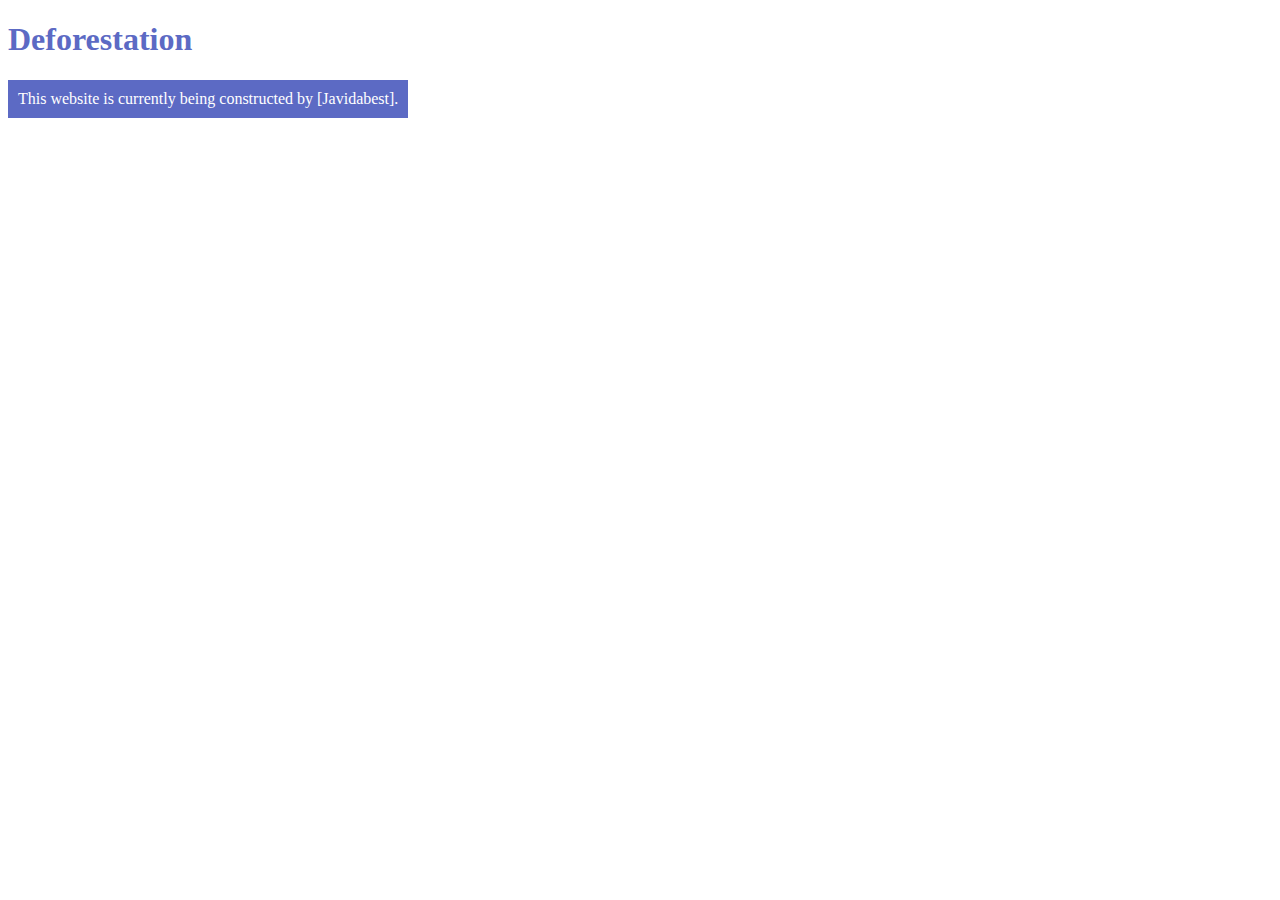
==== index.html @ 6167ef75 "changed file names" ====
<!DOCTYPE html>
<html>
  <head>
    <title>Starter Site</title>
    <link rel="stylesheet" href="styles.css" />
  </head>
  <body>
      <h1>Deforestation</h1>
      <p>This website is currently being constructed by [Javidabest].</p>
  </body>
</html>
---- styles.css ----
h1{
	color: #5C6AC4;
}

p {
  padding: 10px;
	color: white;
	background-color: #5C6AC4;
	width: fit-content;
}
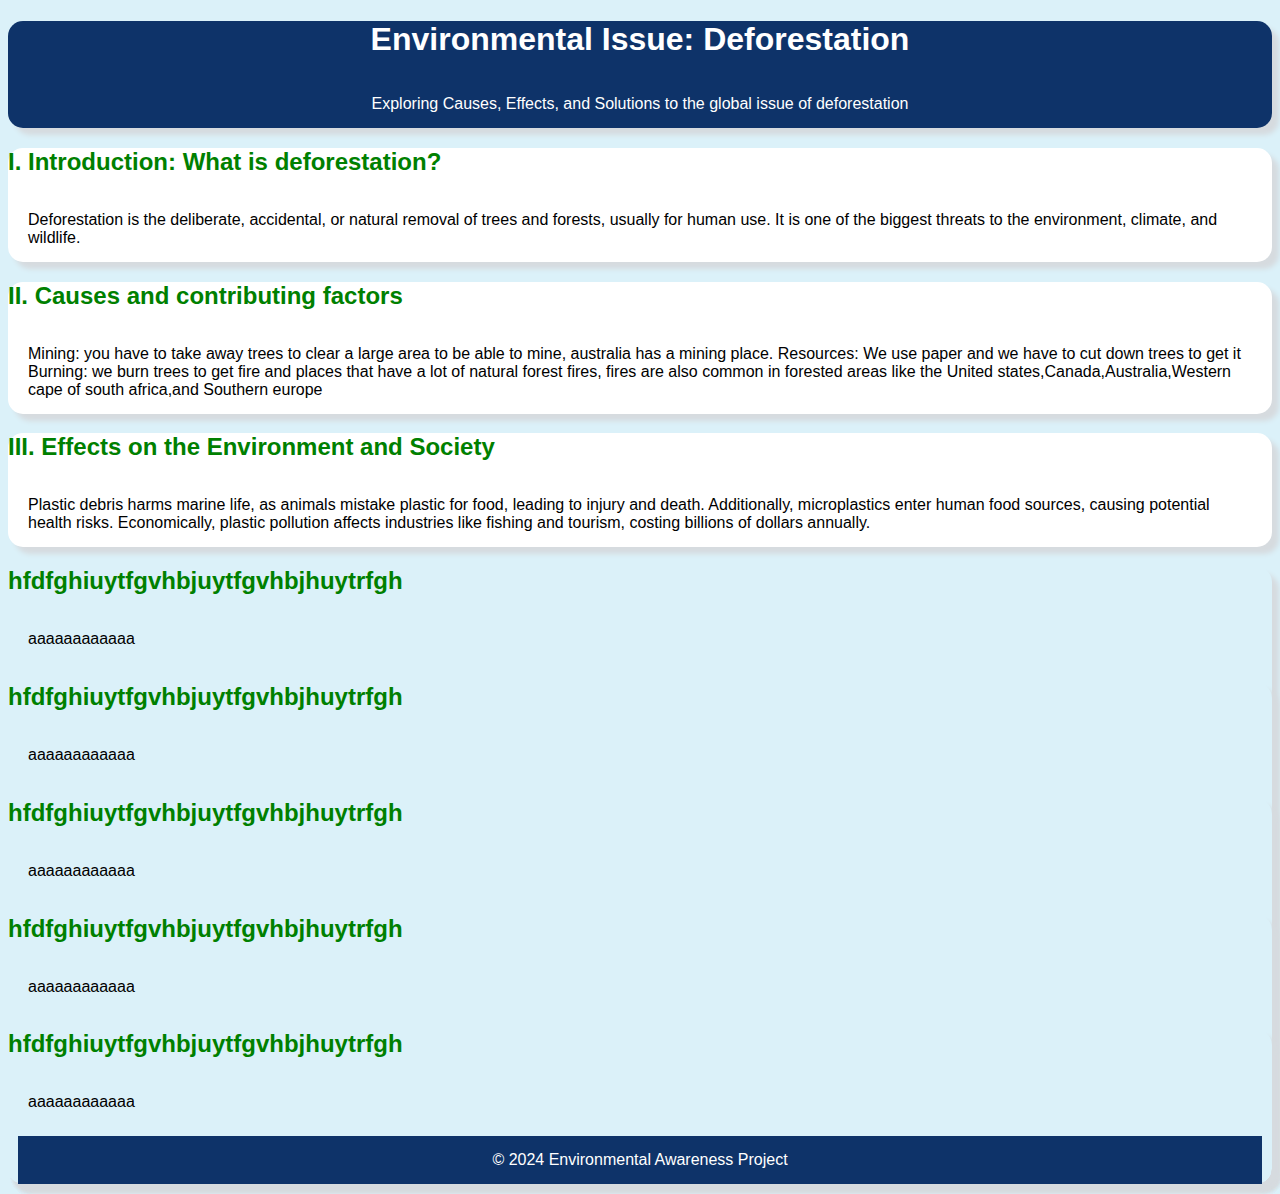
==== commit afc17d46: "added template and added some info" ====
--- a/index.html
+++ b/index.html
@@ -1,11 +1,56 @@
-<!DOCTYPE html>
-<html>
-  <head>
-    <title>Starter Site</title>
-    <link rel="stylesheet" href="styles.css" />
-  </head>
-  <body>
-      <h1>Deforestation</h1>
-      <p>This website is currently being constructed by [Javidabest].</p>
-  </body>
+<!DOCTYPE html>
+<html lang="en">
+<head>
+    <title>Environmental Issue: Deforestation</title>
+    <link rel="stylesheet" href="styles.css" />
+</head>
+<body>
+
+    <div id="title">
+        <h1>Environmental Issue: Deforestation</h1>
+        <p>Exploring Causes, Effects, and Solutions to the global issue of deforestation</p>
+    </div>
+
+    <div id="section-1" class="sub-section">
+        <h2>I. Introduction: What is deforestation?</h2>
+        <p>Deforestation is the deliberate, accidental, or natural removal of trees and forests, usually for human use. It is one of the biggest threats to the environment, climate, and wildlife.
+   </div>
+
+    <div id="section-2" class="sub-section">
+        <h2>II. Causes and contributing factors</h2>
+        <p>Mining: you have to take away trees to clear a large area to be able to  mine, australia has a mining place.
+Resources: We use paper and we have to cut down trees to get it
+Burning: we burn trees to get fire and places that have a lot of natural forest fires, fires are also common in forested areas like the 
+United states,Canada,Australia,Western cape of south africa,and Southern europe </p>
+    </div>
+
+    <div id="section-3" class="sub-section">
+        <h2>III. Effects on the Environment and Society</h2>
+        <p>Plastic debris harms marine life, as animals mistake plastic for food, leading to injury and death. Additionally, microplastics enter human food sources, causing potential health risks. Economically, plastic pollution affects industries like fishing and tourism, costing billions of dollars annually.</p>
+    </div>
+<div id="section-4" class="sub-section">
+  <h2>hfdfghiuytfgvhbjuytfgvhbjhuytrfgh</h2>
+  <p>aaaaaaaaaaaa</p>
+  
+  <div id="section-5" class="sub-section">
+  <h2>hfdfghiuytfgvhbjuytfgvhbjhuytrfgh</h2>
+  <p>aaaaaaaaaaaa</p>
+  
+  <div id="section-6" class="sub-section">
+  <h2>hfdfghiuytfgvhbjuytfgvhbjhuytrfgh</h2>
+  <p>aaaaaaaaaaaa</p>
+  
+  <div id="section-7" class="sub-section">
+  <h2>hfdfghiuytfgvhbjuytfgvhbjhuytrfgh</h2>
+  <p>aaaaaaaaaaaa</p>
+  
+  <div id="section-8" class="sub-section">
+  <h2>hfdfghiuytfgvhbjuytfgvhbjhuytrfgh</h2>
+  <p>aaaaaaaaaaaa</p>
+  
+    <footer>
+        <p>&copy; 2024 Environmental Awareness Project</p>
+    </footer>
+
+</body>
 </html>--- a/styles.css
+++ b/styles.css
@@ -1,10 +1,32 @@
-h1{
-	color: #5C6AC4;
-}
-
-p {
-  padding: 10px;
-	color: white;
-	background-color: #5C6AC4;
-	width: fit-content;
-}+body{background-color: #dbf1f9;
+
+}
+h1{
+  color:white;
+  text-align: center;
+}
+h2 {color:green;}
+border-style{background-color: grey;}
+div#title{background-color:#0e3369;}
+div#title{color:White;
+  text-align: center;
+}
+div#section-1{background-color:white;}
+div#section-2{background-color:white;}
+div#section-3{background-color:white;}
+p{margin: 5px;
+  padding: 15px;
+}
+div {
+ box-shadow: 3px 3px;  box-shadow: 7px 7px 5px #d6dbdf;
+ border-radius: 15px;
+  font-family: Arial;}
+  div#section-1:hover{background-color:#ccd1d1;h2{text-decoration:underline;} cursor: pointer;}
+   div#section-2:hover{background-color:#ccd1d1;h2{text-decoration:underline;}cursor: pointer;}
+    div#section-3:hover{background-color:#ccd1d1;h2{text-decoration:underline;}cursor: pointer;}
+    
+footer{color:#FFFFFF;
+text-align:center;
+background-color:#0e3369;
+font-family:Arial;
+margin:10px;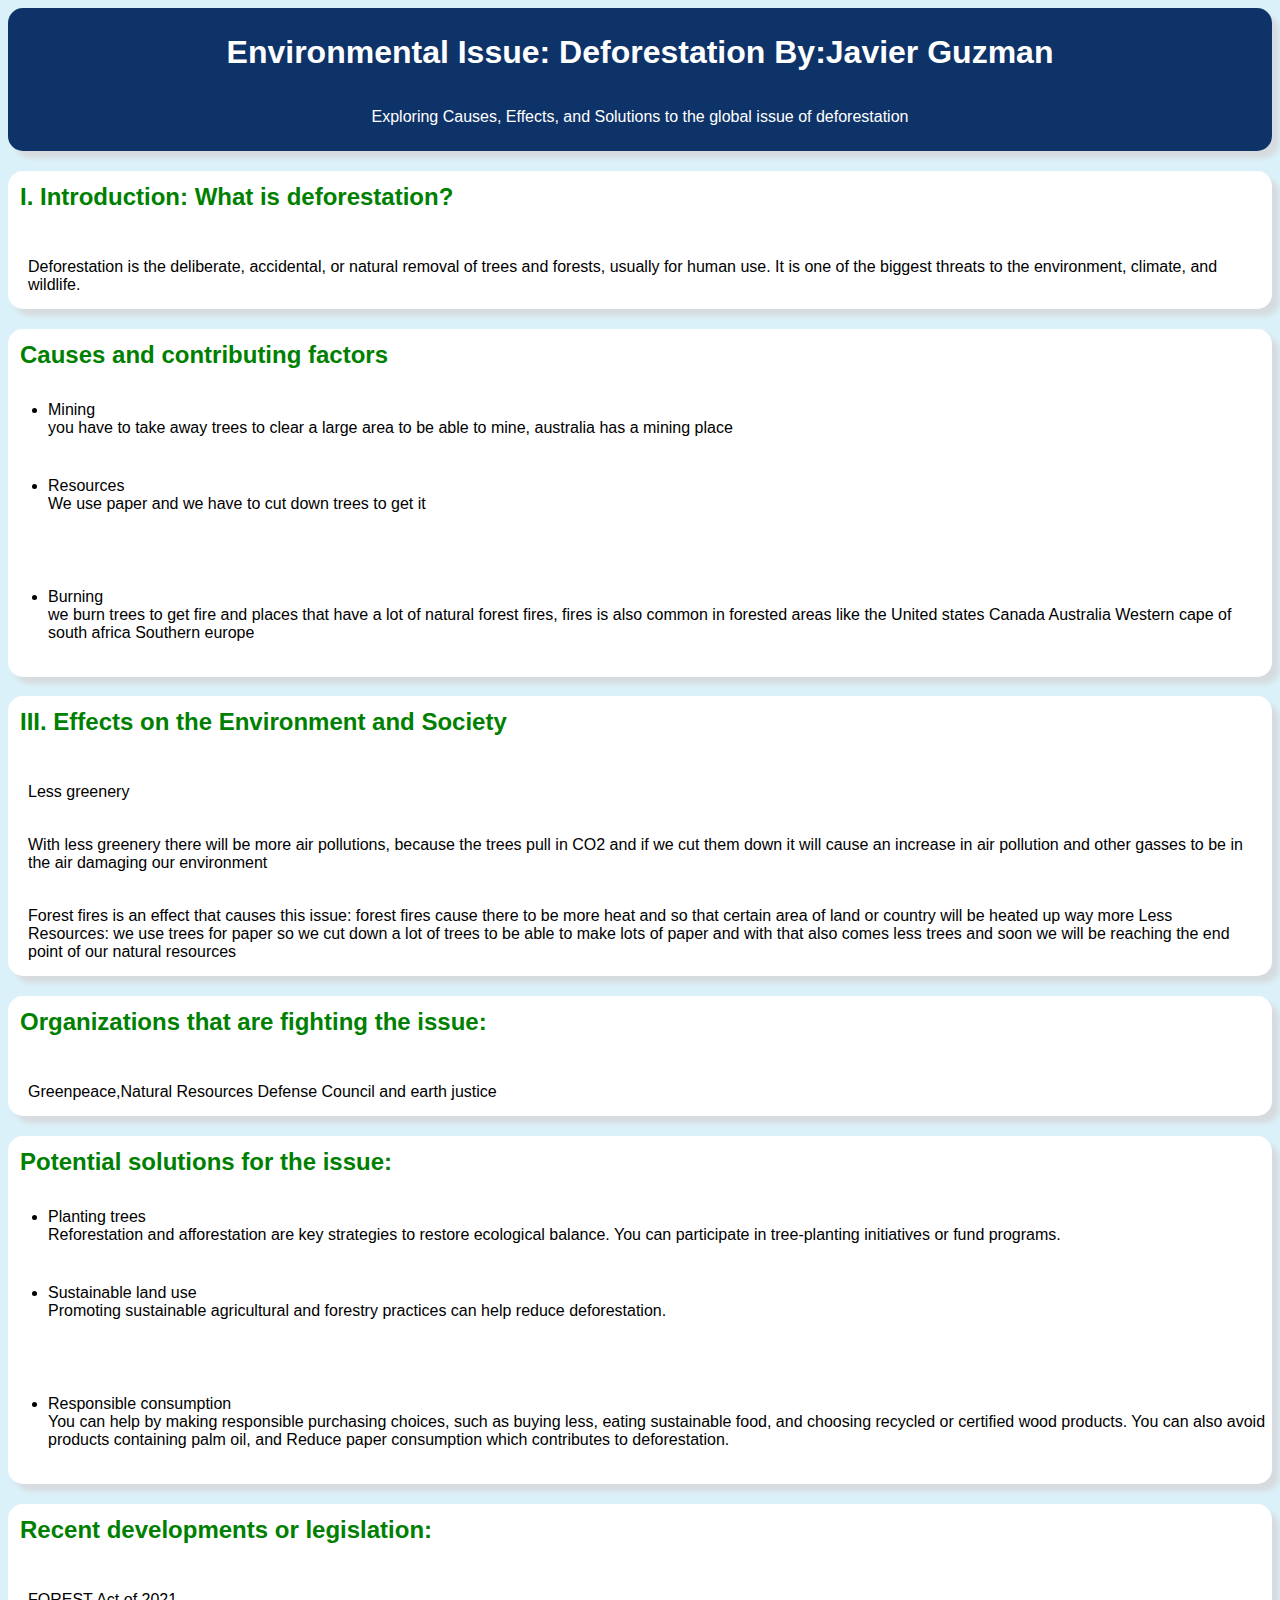
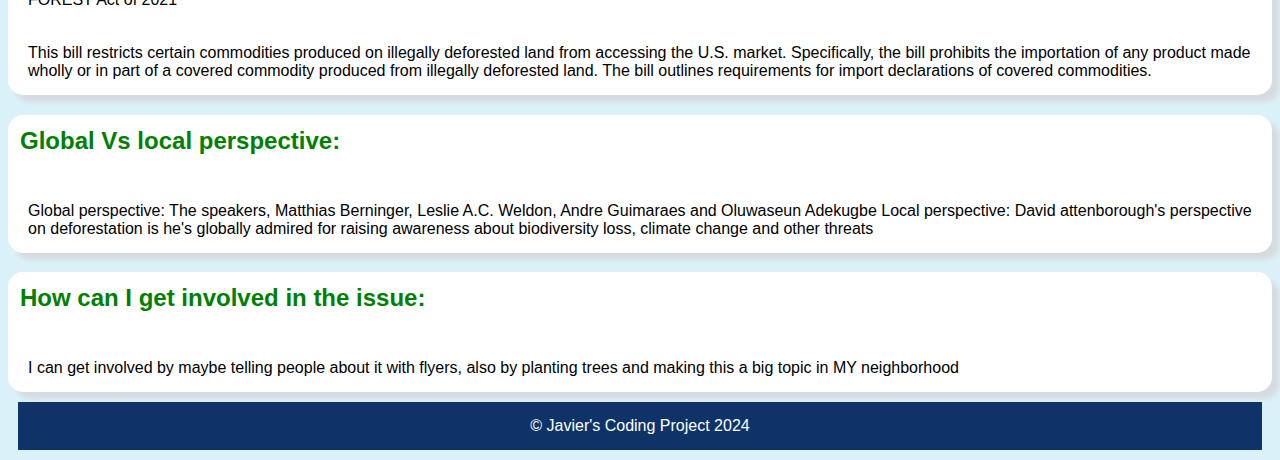
==== commit f6226b51: "version 2.0 of my work" ====
--- a/index.html
+++ b/index.html
@@ -7,7 +7,7 @@
 <body>
 
     <div id="title">
-        <h1>Environmental Issue: Deforestation</h1>
+        <h1>Environmental Issue: Deforestation By:Javier Guzman</h1>
         <p>Exploring Causes, Effects, and Solutions to the global issue of deforestation</p>
     </div>
 
@@ -17,39 +17,86 @@
    </div>
 
     <div id="section-2" class="sub-section">
-        <h2>II. Causes and contributing factors</h2>
-        <p>Mining: you have to take away trees to clear a large area to be able to  mine, australia has a mining place.
-Resources: We use paper and we have to cut down trees to get it
-Burning: we burn trees to get fire and places that have a lot of natural forest fires, fires are also common in forested areas like the 
-United states,Canada,Australia,Western cape of south africa,and Southern europe </p>
+ <h2>Causes and contributing factors</h2>
+  <ul>
+ <li>Mining</li>
+you have to take away trees to clear a large area to be able to  mine, australia has a mining place 
+<p>
+<li>Resources</li>
+We use paper and we have to cut down trees to get it
+</p>
+<p>
+<li>Burning</li>
+we burn trees to get fire and places that have a lot of natural forest fires, fires is also common in forested areas like the 
+United states
+Canada
+Australia 
+Western cape of south africa 
+Southern europe 
+</p>  
+  </ul>
+ 
     </div>
 
     <div id="section-3" class="sub-section">
         <h2>III. Effects on the Environment and Society</h2>
-        <p>Plastic debris harms marine life, as animals mistake plastic for food, leading to injury and death. Additionally, microplastics enter human food sources, causing potential health risks. Economically, plastic pollution affects industries like fishing and tourism, costing billions of dollars annually.</p>
-    </div>
+        <p>Less greenery </p> 
+  <p>
+With less greenery there will be more air pollutions, because the trees pull in CO2 and if we cut them down it will cause an increase in air pollution and other gasses to be in the air damaging our environment
+ <p>
+Forest fires is an effect that causes this issue: forest fires cause there to be more heat and so that certain area of land or country will be heated up way more
+Less Resources: we use trees for paper so we cut down a lot of trees to be able to make lots of paper and with that also comes less trees and soon we will be reaching the end point of our natural resources
+</p>
+  </div>
 <div id="section-4" class="sub-section">
-  <h2>hfdfghiuytfgvhbjuytfgvhbjhuytrfgh</h2>
-  <p>aaaaaaaaaaaa</p>
+  <h2>Organizations that are fighting the issue:</h2>
+  <p> Greenpeace,Natural Resources Defense Council and earth justice</p>
+  </div>
+  
   
   <div id="section-5" class="sub-section">
-  <h2>hfdfghiuytfgvhbjuytfgvhbjhuytrfgh</h2>
-  <p>aaaaaaaaaaaa</p>
+  <h2>Potential solutions for the issue:</h2>
+  <ul>
+ <li>Planting trees</li>
+Reforestation and afforestation are key strategies to restore ecological balance. You can participate in tree-planting initiatives or fund programs. 
+<p>
+<li>Sustainable land use</li>
+ Promoting sustainable agricultural and forestry practices can help reduce deforestation.
+</p>
+<p>
+<li>Responsible consumption</li>
+ You can help by making responsible purchasing choices, such as buying less, eating sustainable food, and choosing recycled or certified wood products. You can also avoid products containing palm oil, and Reduce paper consumption which contributes to deforestation.
+</p>  
+  </ul>
+ 
+</div>
   
-  <div id="section-6" class="sub-section">
-  <h2>hfdfghiuytfgvhbjuytfgvhbjhuytrfgh</h2>
-  <p>aaaaaaaaaaaa</p>
+   <div id="section-6" class="sub-section">
+  <h2>Recent developments or legislation:</h2>
+  <p>FOREST Act of 2021 </p>
+  <p>
+This bill restricts certain commodities produced on illegally deforested land from accessing the U.S. market.
+Specifically, the bill prohibits the importation of any product made wholly or in part of a covered commodity produced from illegally deforested land. The bill outlines requirements for import declarations of covered commodities.
+</p>
+</div>
   
   <div id="section-7" class="sub-section">
-  <h2>hfdfghiuytfgvhbjuytfgvhbjhuytrfgh</h2>
-  <p>aaaaaaaaaaaa</p>
+  <h2>Global Vs local perspective:</h2>
+  <p>Global perspective:
+The speakers, Matthias Berninger, Leslie A.C. Weldon, Andre Guimaraes and Oluwaseun Adekugbe
+Local perspective:
+David attenborough's perspective on deforestation is  he's globally admired for raising awareness about biodiversity loss, climate change and other threats
+</p>
+</div>
   
   <div id="section-8" class="sub-section">
-  <h2>hfdfghiuytfgvhbjuytfgvhbjhuytrfgh</h2>
-  <p>aaaaaaaaaaaa</p>
+  <h2>How can I get involved in the issue:</h2>
+  <p>I can get involved by maybe telling people about it with flyers, also by planting trees and making this a big topic in MY neighborhood
+</p>
+  </div>
   
     <footer>
-        <p>&copy; 2024 Environmental Awareness Project</p>
+        <p>&copy; Javier's Coding Project 2024</p>
     </footer>
 
 </body>
--- a/styles.css
+++ b/styles.css
@@ -5,15 +5,23 @@
   color:white;
   text-align: center;
 }
-h2 {color:green;}
+h2 {color:green;
+  padding:12px;
+}
 border-style{background-color: grey;}
 div#title{background-color:#0e3369;}
 div#title{color:White;
   text-align: center;
+padding:5px;
 }
 div#section-1{background-color:white;}
 div#section-2{background-color:white;}
 div#section-3{background-color:white;}
+div#section-4{background-color:white;}
+div#section-5{background-color:white;}
+div#section-6{background-color:white;}
+div#section-7{background-color:white;}
+div#section-8{background-color:white;}
 p{margin: 5px;
   padding: 15px;
 }
@@ -24,7 +32,11 @@
   div#section-1:hover{background-color:#ccd1d1;h2{text-decoration:underline;} cursor: pointer;}
    div#section-2:hover{background-color:#ccd1d1;h2{text-decoration:underline;}cursor: pointer;}
     div#section-3:hover{background-color:#ccd1d1;h2{text-decoration:underline;}cursor: pointer;}
-    
+    div#section-4:hover{background-color:#ccd1d1;h2{text-decoration:underline;}cursor: pointer;}
+    div#section-5:hover{background-color:#ccd1d1;h2{text-decoration:underline;}cursor: pointer;}
+    div#section-6:hover{background-color:#ccd1d1;h2{text-decoration:underline;}cursor: pointer;}
+    div#section-7:hover{background-color:#ccd1d1;h2{text-decoration:underline;}cursor: pointer;}
+    div#section-8:hover{background-color:#ccd1d1;h2{text-decoration:underline;}cursor: pointer;}
 footer{color:#FFFFFF;
 text-align:center;
 background-color:#0e3369;
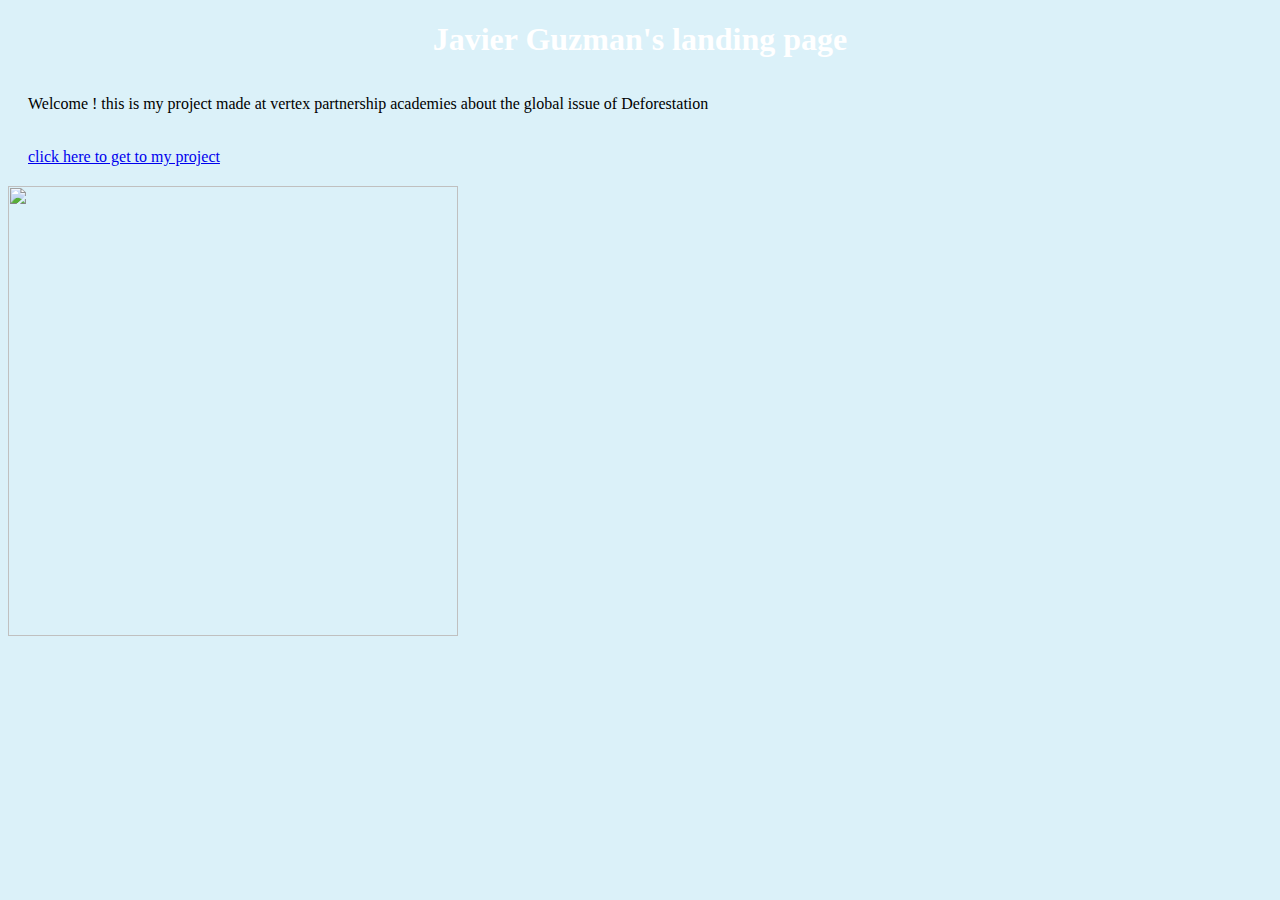
==== commit c0948ff2: "my 3.0 project" ====
--- a/index.html
+++ b/index.html
@@ -1,103 +1,21 @@
 <!DOCTYPE html>
-<html lang="en">
-<head>
+<html>
+  <head>
     <title>Environmental Issue: Deforestation</title>
     <link rel="stylesheet" href="styles.css" />
-</head>
-<body>
+  </head>
 
-    <div id="title">
-        <h1>Environmental Issue: Deforestation By:Javier Guzman</h1>
-        <p>Exploring Causes, Effects, and Solutions to the global issue of deforestation</p>
-    </div>
+  <body>
+      <h1>Javier Guzman's landing page</h1>
+      <p>
+         Welcome ! this is my project made at vertex 
+         partnership academies about the global issue of Deforestation
+      </p>
+      <p>
+      <a href="project.html">click here to get to my project</a>
+      </p>
+      <img src="https://y.yarn.co/08ff37ca-ee4c-40e1-8db7-c2ee3bcd6be6_text.gif" 
+      width="450" height="450"/>
 
-    <div id="section-1" class="sub-section">
-        <h2>I. Introduction: What is deforestation?</h2>
-        <p>Deforestation is the deliberate, accidental, or natural removal of trees and forests, usually for human use. It is one of the biggest threats to the environment, climate, and wildlife.
-   </div>
-
-    <div id="section-2" class="sub-section">
- <h2>Causes and contributing factors</h2>
-  <ul>
- <li>Mining</li>
-you have to take away trees to clear a large area to be able to  mine, australia has a mining place 
-<p>
-<li>Resources</li>
-We use paper and we have to cut down trees to get it
-</p>
-<p>
-<li>Burning</li>
-we burn trees to get fire and places that have a lot of natural forest fires, fires is also common in forested areas like the 
-United states
-Canada
-Australia 
-Western cape of south africa 
-Southern europe 
-</p>  
-  </ul>
- 
-    </div>
-
-    <div id="section-3" class="sub-section">
-        <h2>III. Effects on the Environment and Society</h2>
-        <p>Less greenery </p> 
-  <p>
-With less greenery there will be more air pollutions, because the trees pull in CO2 and if we cut them down it will cause an increase in air pollution and other gasses to be in the air damaging our environment
- <p>
-Forest fires is an effect that causes this issue: forest fires cause there to be more heat and so that certain area of land or country will be heated up way more
-Less Resources: we use trees for paper so we cut down a lot of trees to be able to make lots of paper and with that also comes less trees and soon we will be reaching the end point of our natural resources
-</p>
-  </div>
-<div id="section-4" class="sub-section">
-  <h2>Organizations that are fighting the issue:</h2>
-  <p> Greenpeace,Natural Resources Defense Council and earth justice</p>
-  </div>
-  
-  
-  <div id="section-5" class="sub-section">
-  <h2>Potential solutions for the issue:</h2>
-  <ul>
- <li>Planting trees</li>
-Reforestation and afforestation are key strategies to restore ecological balance. You can participate in tree-planting initiatives or fund programs. 
-<p>
-<li>Sustainable land use</li>
- Promoting sustainable agricultural and forestry practices can help reduce deforestation.
-</p>
-<p>
-<li>Responsible consumption</li>
- You can help by making responsible purchasing choices, such as buying less, eating sustainable food, and choosing recycled or certified wood products. You can also avoid products containing palm oil, and Reduce paper consumption which contributes to deforestation.
-</p>  
-  </ul>
- 
-</div>
-  
-   <div id="section-6" class="sub-section">
-  <h2>Recent developments or legislation:</h2>
-  <p>FOREST Act of 2021 </p>
-  <p>
-This bill restricts certain commodities produced on illegally deforested land from accessing the U.S. market.
-Specifically, the bill prohibits the importation of any product made wholly or in part of a covered commodity produced from illegally deforested land. The bill outlines requirements for import declarations of covered commodities.
-</p>
-</div>
-  
-  <div id="section-7" class="sub-section">
-  <h2>Global Vs local perspective:</h2>
-  <p>Global perspective:
-The speakers, Matthias Berninger, Leslie A.C. Weldon, Andre Guimaraes and Oluwaseun Adekugbe
-Local perspective:
-David attenborough's perspective on deforestation is  he's globally admired for raising awareness about biodiversity loss, climate change and other threats
-</p>
-</div>
-  
-  <div id="section-8" class="sub-section">
-  <h2>How can I get involved in the issue:</h2>
-  <p>I can get involved by maybe telling people about it with flyers, also by planting trees and making this a big topic in MY neighborhood
-</p>
-  </div>
-  
-    <footer>
-        <p>&copy; Javier's Coding Project 2024</p>
-    </footer>
-
-</body>
+  </body>
 </html>